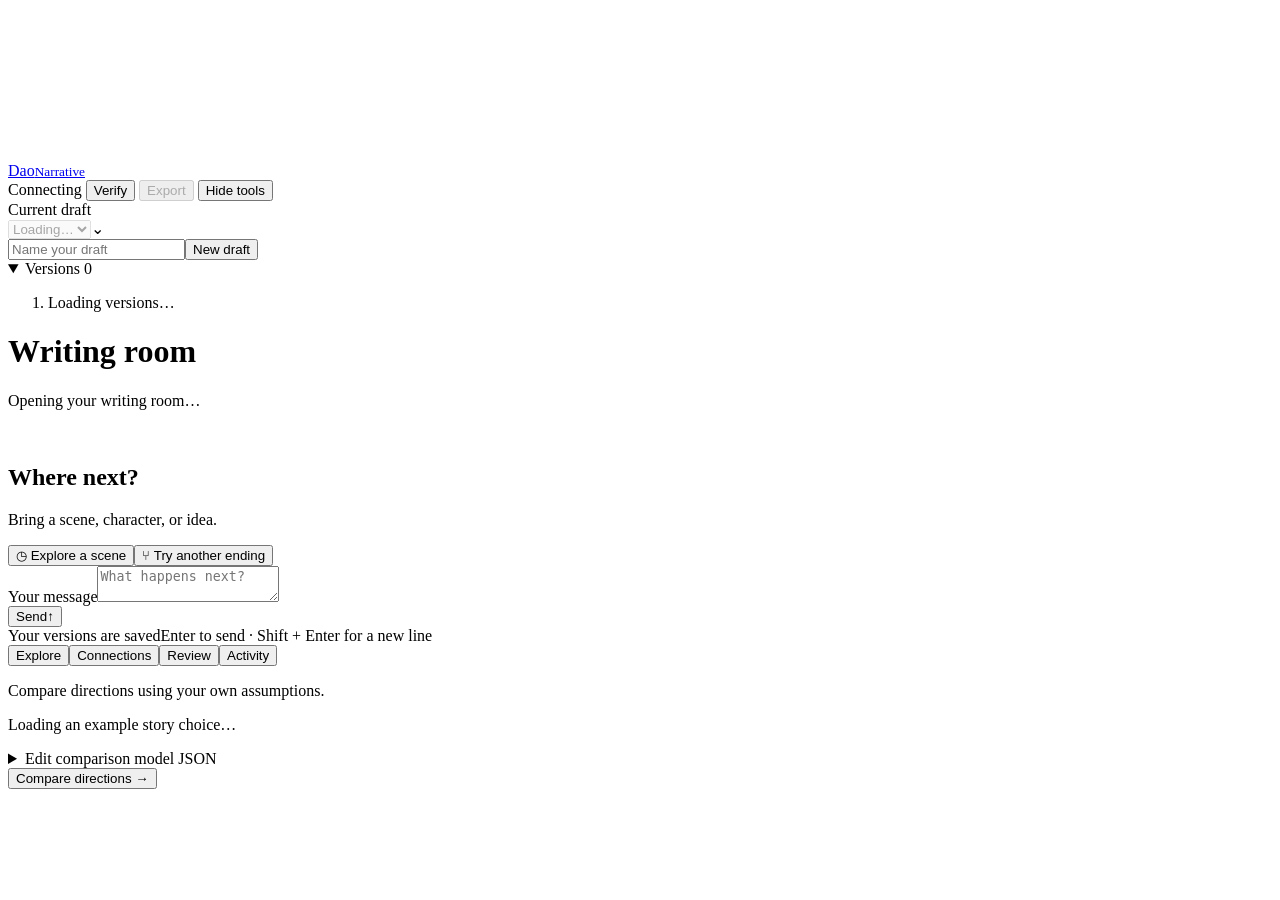
==== dao_narrative/static/index.html @ 558b45d9 "Separate Dao and Dao Narrative applications" ====
<!doctype html>
<html lang="en">
<head>
  <meta charset="utf-8">
  <meta name="viewport" content="width=device-width, initial-scale=1">
  <meta name="theme-color" content="#e8edf3">
  <title>Dao Narrative · Writing room</title>
  <link rel="stylesheet" href="/static/style.css">
  <link rel="icon" href="/static/dao.svg" type="image/svg+xml">
  <link rel="alternate icon" href="/static/dao.ico" type="image/vnd.microsoft.icon">
  <script src="/static/app.js" defer></script>
</head>
<body>
  <svg class="heading-effects" aria-hidden="true" focusable="false" xmlns="http://www.w3.org/2000/svg">
    <defs>
      <filter id="dao-light-heading" x="-5%" y="-10%" width="110%" height="120%" color-interpolation-filters="sRGB">
        <feMorphology in="SourceAlpha" operator="erode" radius="1" result="trimmed-strokes"/>
        <feComposite in="SourceAlpha" in2="trimmed-strokes" operator="arithmetic" k2="0.65" k3="0.35" result="light-strokes"/>
        <feComposite in="SourceGraphic" in2="light-strokes" operator="in"/>
      </filter>
    </defs>
  </svg>
  <div id="app-shell" class="app-shell tools-open">
    <header class="app-header">
      <a class="brand" href="/" aria-label="Dao Narrative home"><img class="dao-mark" src="/static/dao.svg" alt="" aria-hidden="true"><span class="brand-label"><span class="brand-name">Dao</span><small class="edition-label">Narrative</small></span></a>
      <div class="header-actions">
        <span id="provider-badge" class="badge"><span class="status-dot"></span>Connecting</span>
        <button id="verify-button" class="quiet-button" title="Check saved versions for inconsistencies" aria-label="Verify versions">Verify</button>
        <button id="export-button" class="quiet-button" aria-label="Export story" disabled>Export</button>
        <button id="tools-toggle" class="secondary-button tools-toggle" aria-controls="workspace-tools" aria-expanded="true">Hide tools</button>
      </div>
    </header>
    <div id="global-alert" class="global-alert" role="alert" hidden><span id="alert-message"></span><button id="alert-close" class="icon-button" aria-label="Dismiss error">×</button></div>

    <aside class="sidebar" aria-label="Story drafts">
      <label class="field-label" for="branch-select">Current draft</label>
      <div class="select-wrap"><select id="branch-select" aria-label="Current draft" disabled><option>Loading…</option></select><span aria-hidden="true">⌄</span></div>
      <div class="branch-creator"><input id="branch-name" maxlength="64" placeholder="Name your draft" aria-label="New draft name" data-mutation><button id="create-branch" class="secondary-button" title="Create another draft from this saved version" data-mutation>New draft</button></div>

      <details id="history-details" class="history-section" open>
        <summary class="sidebar-section-title">Versions <span id="history-count" class="count">0</span></summary>
        <ol id="history-list" class="history-list"><li class="muted loading-copy">Loading versions…</li></ol>
      </details>
    </aside>

    <main class="conversation-panel">
      <h1 class="sr-only">Writing room</h1>
      <p id="provider-description" class="mode-note">Opening your writing room…</p>
      <div id="messages" class="messages" aria-label="Writing conversation" aria-live="polite" aria-relevant="additions">
        <section class="empty-state"><img class="empty-emblem" src="/static/dao.svg" alt="" aria-hidden="true"><h2>Where next?</h2><p>Bring a scene, character, or idea.</p></section>
      </div>
      <div id="starter-prompts" class="starter-prompts"><button class="prompt-chip" data-prompt="Help me develop a scene by exploring its character goals, conflict, and possible turns." data-mutation><span>◷</span> Explore a scene</button><button class="prompt-chip" data-prompt="Help me explore two alternate endings, keeping the characters consistent and unresolved questions visible." data-mutation><span>⑂</span> Try another ending</button></div>
      <form id="chat-form" class="composer"><label class="sr-only" for="message-input">Your message</label><textarea id="message-input" rows="2" maxlength="8192" placeholder="What happens next?" data-mutation></textarea><div class="composer-bottom"><button id="send-button" class="send-button" type="submit" aria-label="Send message" data-mutation><span id="send-label">Send</span><span aria-hidden="true">↑</span></button></div></form>
      <footer class="conversation-footer"><span id="revision-label">Your versions are saved</span><span>Enter to send · Shift + Enter for a new line</span></footer>
    </main>

    <aside id="workspace-tools" class="inspector" aria-label="Story development tools">
      <div class="tabs" role="tablist" aria-label="Story tools"><button id="decision-tab" role="tab" aria-controls="decision-panel" aria-selected="true" tabindex="0" data-panel="decision-panel">Explore</button><button id="relationships-tab" role="tab" aria-controls="relationships-panel" aria-selected="false" tabindex="-1" data-panel="relationships-panel">Connections</button><button id="audit-tab" role="tab" aria-controls="audit-panel" aria-selected="false" tabindex="-1" data-panel="audit-panel">Review</button><button id="ledger-tab" role="tab" aria-controls="ledger-panel" aria-selected="false" tabindex="-1" data-panel="ledger-panel">Activity</button></div>
      <section id="decision-panel" role="tabpanel" aria-labelledby="decision-tab" class="tool-panel">
        <div class="tool-intro"><p>Compare directions using your own assumptions.</p></div>
        <div id="decision-preview" class="model-preview" aria-live="polite"><p class="empty-copy">Loading an example story choice…</p></div>
        <details id="decision-editor" class="editor-details">
          <summary>Edit comparison model <span class="summary-note">JSON</span></summary>
          <div class="section-label"><label for="decision-input">Possible outcomes</label><button id="decision-example" class="text-button" data-mutation>Reset to example</button></div>
          <textarea id="decision-input" class="code-input" rows="13" spellcheck="false" aria-describedby="decision-help" data-mutation>{}</textarea><p id="decision-help" class="field-help">Set probabilities, payoffs, costs, and reversibility. Example values are illustrative, not literary scores.</p>
        </details>
        <button id="decision-run" class="primary-button full-width" data-mutation>Compare directions <span aria-hidden="true">→</span></button>
        <div id="decision-result" class="result-area" aria-live="polite"></div>
      </section>
      <section id="relationships-panel" role="tabpanel" aria-labelledby="relationships-tab" class="tool-panel" hidden>
        <div class="tool-intro"><p>Link characters, goals, and choices.</p></div>
        <div id="relationship-summary" class="relationship-summary" aria-live="polite"></div>
        <p class="field-help">Model diagnostics, not a continuity score.</p>
        <div class="section-label"><span>Unresolved conflicts</span><span id="conflict-count" class="count">0</span></div>
        <div id="relationship-conflicts" class="event-list"></div>
        <details class="relationship-details"><summary>Inspect connection records and estimates</summary><div id="relationship-details"></div></details>
        <button id="relationship-refresh" class="text-button" data-mutation>Refresh connections</button>
        <details class="editor-details">
        <summary>Add or update a connection <span class="summary-note">JSON</span></summary>
        <div class="section-label"><label for="relationship-input">Connection operation</label></div>
        <p id="relationship-help" class="field-help">Save one operation at a time. Definitions stay fixed; a new assessment does not resolve an existing conflict. Replace example sources with your notes.</p>
        <div class="relationship-examples" aria-label="Relationship operation examples">
          <button class="text-button" data-relationship-example="action" data-mutation>1. Choice</button><button class="text-button" data-relationship-example="goal" data-mutation>2. Goal</button><button class="text-button" data-relationship-example="relation" data-mutation>3. Relation</button><button class="text-button" data-relationship-example="assess" data-mutation>4. Assess</button><button class="text-button" data-relationship-example="unknown" data-mutation>Set unknown</button><button class="text-button" data-relationship-example="observe" data-mutation>Record observation</button><button class="text-button" data-relationship-example="reassess" data-mutation>Reassess</button><button class="text-button" data-relationship-example="resolve" data-mutation>Resolve conflict</button>
        </div>
        <textarea id="relationship-input" class="code-input" rows="13" spellcheck="false" aria-describedby="relationship-help" data-mutation>{}</textarea>
        <button id="relationship-save" class="primary-button full-width" data-mutation>Save operation <span aria-hidden="true">→</span></button>
        </details>
        <p id="relationship-status" class="field-help" role="status"></p>
      </section>
      <section id="audit-panel" role="tabpanel" aria-labelledby="audit-tab" class="tool-panel" hidden>
        <div class="tool-intro"><p>Check a claim against your sources. You decide canon.</p></div>
        <label class="field-label" for="audit-claim">Story claim to review</label><input id="audit-claim" class="wide-input" value="Mara knows the letter was forged before the final scene." maxlength="4000" data-mutation>
        <div class="section-label evidence-heading"><span>Notes and excerpts</span><button id="add-evidence" class="text-button" data-mutation>Add source</button></div><p class="field-help">Replace example sources. Include contradictions.</p>
        <div id="evidence-list" class="evidence-list"></div>
        <button id="audit-run" class="primary-button full-width" data-mutation>Review claim <span aria-hidden="true">→</span></button><div id="audit-result" class="result-area" aria-live="polite"></div>
        <details class="artifact-section"><summary>Save a manuscript</summary><p class="field-help">Saving requires a review for this exact document and its current connections, without an action scope or unresolved severe conflicts.</p><label class="field-label" for="artifact-name">Document name</label><input id="artifact-name" class="wide-input" value="scene.md" data-mutation><label class="field-label spaced" for="artifact-content">Content</label><textarea id="artifact-content" rows="4" placeholder="Your scene or story notes…" data-mutation></textarea><button id="artifact-prepare" class="secondary-button full-width" data-mutation>Prepare review</button><button id="artifact-save" class="secondary-button full-width" data-mutation>Save document</button><p id="artifact-status" class="field-help" role="status"></p></details>
      </section>
      <section id="ledger-panel" role="tabpanel" aria-labelledby="ledger-tab" class="tool-panel" hidden>
        <div id="usage-totals" class="usage-totals"></div><div id="budget-display" class="budget-display"></div><div class="section-label"><span>Usage entries</span><span id="usage-count" class="count">0</span></div><div id="usage-entries" class="ledger-entries"></div>
        <details class="working-memory" open><summary>Story notes</summary><pre id="memory-preview" class="json-preview">{}</pre><label class="field-label" for="memory-key">Note name</label><input id="memory-key" class="wide-input" placeholder="e.g. protagonist_motive" maxlength="128" data-mutation><label class="field-label spaced" for="memory-value">Note</label><textarea id="memory-value" rows="2" placeholder="What should this draft remember?" data-mutation></textarea><button id="memory-save" class="secondary-button full-width" data-mutation>Save note</button></details>
        <details class="event-trail"><summary>Reviews and writing activity</summary><div id="event-list" class="event-list"></div></details>
        <details class="saved-artifacts"><summary>Manuscripts and notes</summary><div id="artifact-list" class="event-list"></div></details>
      </section>
    </aside>
  </div>
  <div id="toast" class="toast" role="status" aria-live="polite" hidden></div>
</body>
</html>
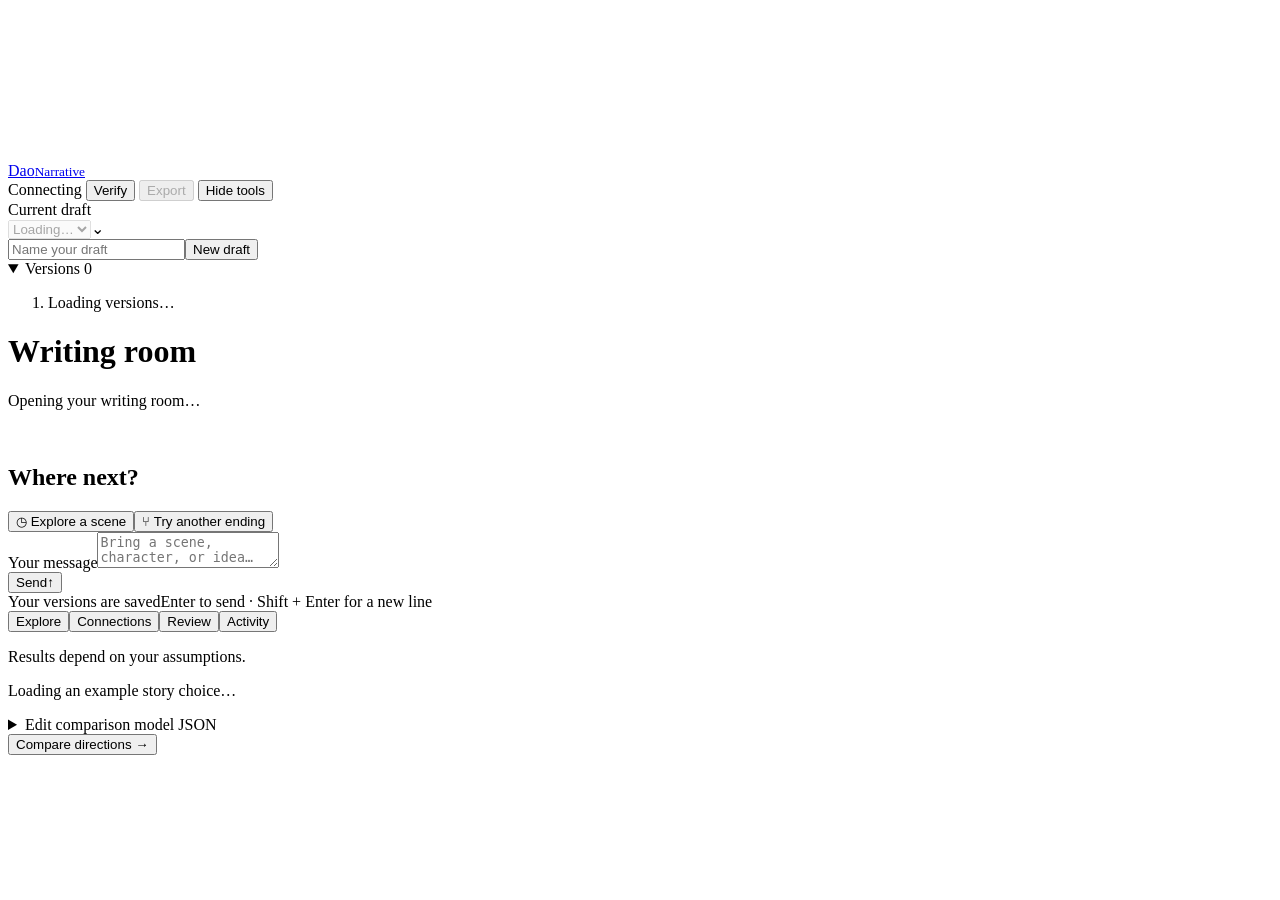
==== commit 05d5480b: "Trim redundant Dao Narrative interface text" ====
--- a/dao_narrative/static/index.html
+++ b/dao_narrative/static/index.html
@@ -47,37 +47,36 @@
       <h1 class="sr-only">Writing room</h1>
       <p id="provider-description" class="mode-note">Opening your writing room…</p>
       <div id="messages" class="messages" aria-label="Writing conversation" aria-live="polite" aria-relevant="additions">
-        <section class="empty-state"><img class="empty-emblem" src="/static/dao.svg" alt="" aria-hidden="true"><h2>Where next?</h2><p>Bring a scene, character, or idea.</p></section>
+        <section class="empty-state"><img class="empty-emblem" src="/static/dao.svg" alt="" aria-hidden="true"><h2>Where next?</h2></section>
       </div>
       <div id="starter-prompts" class="starter-prompts"><button class="prompt-chip" data-prompt="Help me develop a scene by exploring its character goals, conflict, and possible turns." data-mutation><span>◷</span> Explore a scene</button><button class="prompt-chip" data-prompt="Help me explore two alternate endings, keeping the characters consistent and unresolved questions visible." data-mutation><span>⑂</span> Try another ending</button></div>
-      <form id="chat-form" class="composer"><label class="sr-only" for="message-input">Your message</label><textarea id="message-input" rows="2" maxlength="8192" placeholder="What happens next?" data-mutation></textarea><div class="composer-bottom"><button id="send-button" class="send-button" type="submit" aria-label="Send message" data-mutation><span id="send-label">Send</span><span aria-hidden="true">↑</span></button></div></form>
+      <form id="chat-form" class="composer"><label class="sr-only" for="message-input">Your message</label><textarea id="message-input" rows="2" maxlength="8192" placeholder="Bring a scene, character, or idea…" data-mutation></textarea><div class="composer-bottom"><button id="send-button" class="send-button" type="submit" aria-label="Send message" data-mutation><span id="send-label">Send</span><span aria-hidden="true">↑</span></button></div></form>
       <footer class="conversation-footer"><span id="revision-label">Your versions are saved</span><span>Enter to send · Shift + Enter for a new line</span></footer>
     </main>
 
     <aside id="workspace-tools" class="inspector" aria-label="Story development tools">
       <div class="tabs" role="tablist" aria-label="Story tools"><button id="decision-tab" role="tab" aria-controls="decision-panel" aria-selected="true" tabindex="0" data-panel="decision-panel">Explore</button><button id="relationships-tab" role="tab" aria-controls="relationships-panel" aria-selected="false" tabindex="-1" data-panel="relationships-panel">Connections</button><button id="audit-tab" role="tab" aria-controls="audit-panel" aria-selected="false" tabindex="-1" data-panel="audit-panel">Review</button><button id="ledger-tab" role="tab" aria-controls="ledger-panel" aria-selected="false" tabindex="-1" data-panel="ledger-panel">Activity</button></div>
       <section id="decision-panel" role="tabpanel" aria-labelledby="decision-tab" class="tool-panel">
-        <div class="tool-intro"><p>Compare directions using your own assumptions.</p></div>
+        <div class="tool-intro"><p>Results depend on your assumptions.</p></div>
         <div id="decision-preview" class="model-preview" aria-live="polite"><p class="empty-copy">Loading an example story choice…</p></div>
         <details id="decision-editor" class="editor-details">
           <summary>Edit comparison model <span class="summary-note">JSON</span></summary>
-          <div class="section-label"><label for="decision-input">Possible outcomes</label><button id="decision-example" class="text-button" data-mutation>Reset to example</button></div>
+          <div class="section-label"><label class="sr-only" for="decision-input">Comparison model</label><button id="decision-example" class="text-button" data-mutation>Reset to example</button></div>
           <textarea id="decision-input" class="code-input" rows="13" spellcheck="false" aria-describedby="decision-help" data-mutation>{}</textarea><p id="decision-help" class="field-help">Set probabilities, payoffs, costs, and reversibility. Example values are illustrative, not literary scores.</p>
         </details>
         <button id="decision-run" class="primary-button full-width" data-mutation>Compare directions <span aria-hidden="true">→</span></button>
         <div id="decision-result" class="result-area" aria-live="polite"></div>
       </section>
       <section id="relationships-panel" role="tabpanel" aria-labelledby="relationships-tab" class="tool-panel" hidden>
-        <div class="tool-intro"><p>Link characters, goals, and choices.</p></div>
         <div id="relationship-summary" class="relationship-summary" aria-live="polite"></div>
         <p class="field-help">Model diagnostics, not a continuity score.</p>
         <div class="section-label"><span>Unresolved conflicts</span><span id="conflict-count" class="count">0</span></div>
         <div id="relationship-conflicts" class="event-list"></div>
-        <details class="relationship-details"><summary>Inspect connection records and estimates</summary><div id="relationship-details"></div></details>
+        <details class="relationship-details"><summary>Connection details</summary><div id="relationship-details"></div></details>
         <button id="relationship-refresh" class="text-button" data-mutation>Refresh connections</button>
         <details class="editor-details">
-        <summary>Add or update a connection <span class="summary-note">JSON</span></summary>
-        <div class="section-label"><label for="relationship-input">Connection operation</label></div>
+        <summary>Link characters, goals, and choices <span class="summary-note">JSON</span></summary>
+        <label class="sr-only" for="relationship-input">Connection operation</label>
         <p id="relationship-help" class="field-help">Save one operation at a time. Definitions stay fixed; a new assessment does not resolve an existing conflict. Replace example sources with your notes.</p>
         <div class="relationship-examples" aria-label="Relationship operation examples">
           <button class="text-button" data-relationship-example="action" data-mutation>1. Choice</button><button class="text-button" data-relationship-example="goal" data-mutation>2. Goal</button><button class="text-button" data-relationship-example="relation" data-mutation>3. Relation</button><button class="text-button" data-relationship-example="assess" data-mutation>4. Assess</button><button class="text-button" data-relationship-example="unknown" data-mutation>Set unknown</button><button class="text-button" data-relationship-example="observe" data-mutation>Record observation</button><button class="text-button" data-relationship-example="reassess" data-mutation>Reassess</button><button class="text-button" data-relationship-example="resolve" data-mutation>Resolve conflict</button>
@@ -88,18 +87,18 @@
         <p id="relationship-status" class="field-help" role="status"></p>
       </section>
       <section id="audit-panel" role="tabpanel" aria-labelledby="audit-tab" class="tool-panel" hidden>
-        <div class="tool-intro"><p>Check a claim against your sources. You decide canon.</p></div>
-        <label class="field-label" for="audit-claim">Story claim to review</label><input id="audit-claim" class="wide-input" value="Mara knows the letter was forged before the final scene." maxlength="4000" data-mutation>
+        <div class="tool-intro"><p>You decide canon.</p></div>
+        <label class="field-label" for="audit-claim">Claim</label><input id="audit-claim" class="wide-input" value="Mara knows the letter was forged before the final scene." maxlength="4000" data-mutation>
         <div class="section-label evidence-heading"><span>Notes and excerpts</span><button id="add-evidence" class="text-button" data-mutation>Add source</button></div><p class="field-help">Replace example sources. Include contradictions.</p>
         <div id="evidence-list" class="evidence-list"></div>
         <button id="audit-run" class="primary-button full-width" data-mutation>Review claim <span aria-hidden="true">→</span></button><div id="audit-result" class="result-area" aria-live="polite"></div>
-        <details class="artifact-section"><summary>Save a manuscript</summary><p class="field-help">Saving requires a review for this exact document and its current connections, without an action scope or unresolved severe conflicts.</p><label class="field-label" for="artifact-name">Document name</label><input id="artifact-name" class="wide-input" value="scene.md" data-mutation><label class="field-label spaced" for="artifact-content">Content</label><textarea id="artifact-content" rows="4" placeholder="Your scene or story notes…" data-mutation></textarea><button id="artifact-prepare" class="secondary-button full-width" data-mutation>Prepare review</button><button id="artifact-save" class="secondary-button full-width" data-mutation>Save document</button><p id="artifact-status" class="field-help" role="status"></p></details>
+        <details class="artifact-section"><summary>Manuscript</summary><p class="field-help">Saving requires a review for this exact document and its current connections, without an action scope or unresolved severe conflicts.</p><label class="field-label" for="artifact-name">Name</label><input id="artifact-name" class="wide-input" value="scene.md" data-mutation><label class="field-label spaced" for="artifact-content">Content</label><textarea id="artifact-content" rows="4" data-mutation></textarea><button id="artifact-prepare" class="secondary-button full-width" data-mutation>Prepare review</button><button id="artifact-save" class="secondary-button full-width" data-mutation>Save document</button><p id="artifact-status" class="field-help" role="status"></p></details>
       </section>
       <section id="ledger-panel" role="tabpanel" aria-labelledby="ledger-tab" class="tool-panel" hidden>
         <div id="usage-totals" class="usage-totals"></div><div id="budget-display" class="budget-display"></div><div class="section-label"><span>Usage entries</span><span id="usage-count" class="count">0</span></div><div id="usage-entries" class="ledger-entries"></div>
-        <details class="working-memory" open><summary>Story notes</summary><pre id="memory-preview" class="json-preview">{}</pre><label class="field-label" for="memory-key">Note name</label><input id="memory-key" class="wide-input" placeholder="e.g. protagonist_motive" maxlength="128" data-mutation><label class="field-label spaced" for="memory-value">Note</label><textarea id="memory-value" rows="2" placeholder="What should this draft remember?" data-mutation></textarea><button id="memory-save" class="secondary-button full-width" data-mutation>Save note</button></details>
-        <details class="event-trail"><summary>Reviews and writing activity</summary><div id="event-list" class="event-list"></div></details>
-        <details class="saved-artifacts"><summary>Manuscripts and notes</summary><div id="artifact-list" class="event-list"></div></details>
+        <details class="working-memory" open><summary>Story notes</summary><pre id="memory-preview" class="json-preview">{}</pre><label class="field-label" for="memory-key">Name</label><input id="memory-key" class="wide-input" placeholder="e.g. protagonist_motive" maxlength="128" data-mutation><label class="field-label spaced" for="memory-value">Content</label><textarea id="memory-value" rows="2" data-mutation></textarea><button id="memory-save" class="secondary-button full-width" data-mutation>Save note</button></details>
+        <details class="event-trail"><summary>History</summary><div id="event-list" class="event-list"></div></details>
+        <details class="saved-artifacts"><summary>Saved documents</summary><div id="artifact-list" class="event-list"></div></details>
       </section>
     </aside>
   </div>
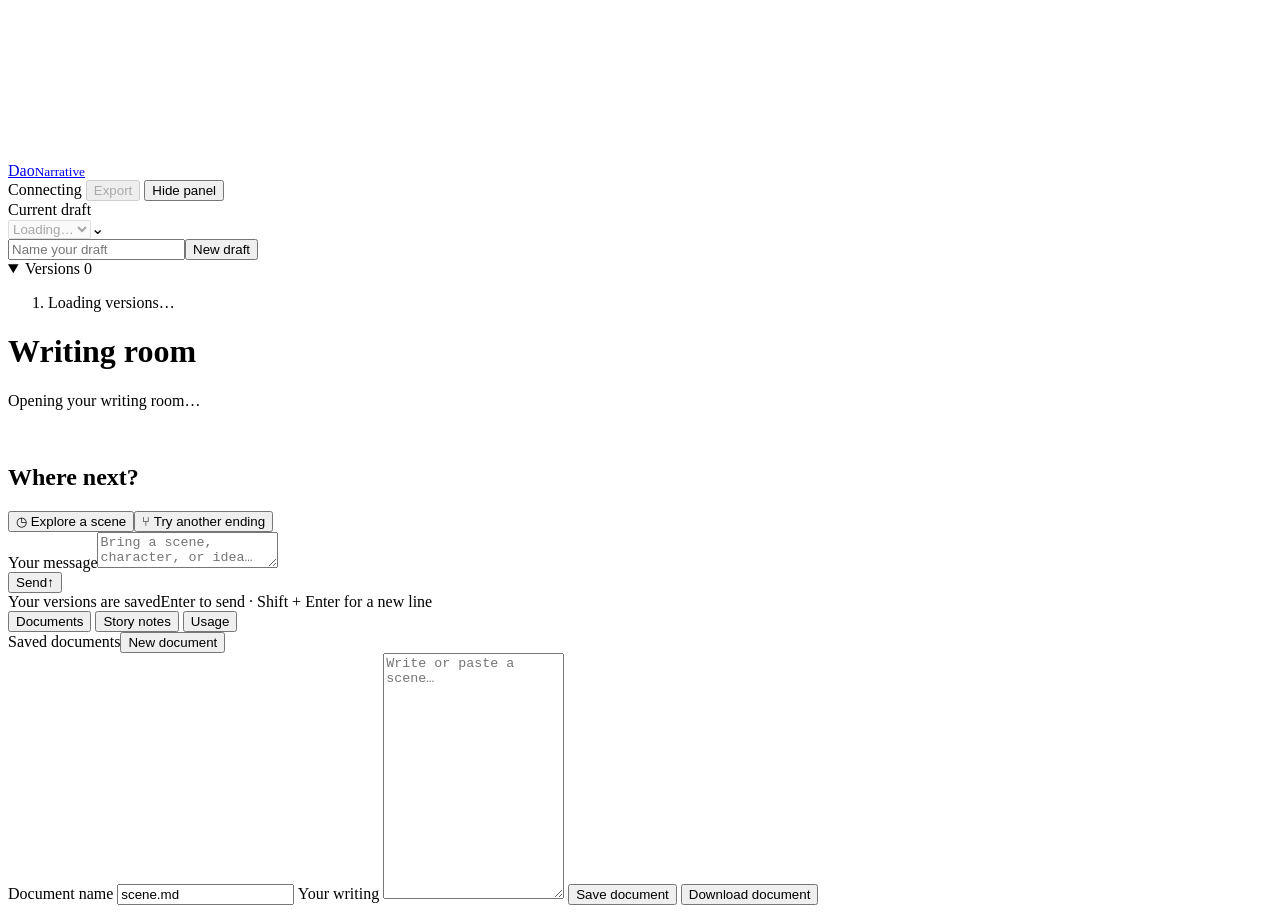
==== commit 6b7cc470: "Simplify Dao Narrative into a writing workspace" ====
--- a/dao_narrative/static/index.html
+++ b/dao_narrative/static/index.html
@@ -10,7 +10,7 @@
   <link rel="alternate icon" href="/static/dao.ico" type="image/vnd.microsoft.icon">
   <script src="/static/app.js" defer></script>
 </head>
-<body>
+<body class="narrative">
   <svg class="heading-effects" aria-hidden="true" focusable="false" xmlns="http://www.w3.org/2000/svg">
     <defs>
       <filter id="dao-light-heading" x="-5%" y="-10%" width="110%" height="120%" color-interpolation-filters="sRGB">
@@ -25,9 +25,8 @@
       <a class="brand" href="/" aria-label="Dao Narrative home"><img class="dao-mark" src="/static/dao.svg" alt="" aria-hidden="true"><span class="brand-label"><span class="brand-name">Dao</span><small class="edition-label">Narrative</small></span></a>
       <div class="header-actions">
         <span id="provider-badge" class="badge"><span class="status-dot"></span>Connecting</span>
-        <button id="verify-button" class="quiet-button" title="Check saved versions for inconsistencies" aria-label="Verify versions">Verify</button>
         <button id="export-button" class="quiet-button" aria-label="Export story" disabled>Export</button>
-        <button id="tools-toggle" class="secondary-button tools-toggle" aria-controls="workspace-tools" aria-expanded="true">Hide tools</button>
+        <button id="tools-toggle" class="secondary-button tools-toggle" aria-controls="workspace-tools" aria-expanded="true">Hide panel</button>
       </div>
     </header>
     <div id="global-alert" class="global-alert" role="alert" hidden><span id="alert-message"></span><button id="alert-close" class="icon-button" aria-label="Dismiss error">×</button></div>
@@ -54,51 +53,33 @@
       <footer class="conversation-footer"><span id="revision-label">Your versions are saved</span><span>Enter to send · Shift + Enter for a new line</span></footer>
     </main>
 
-    <aside id="workspace-tools" class="inspector" aria-label="Story development tools">
-      <div class="tabs" role="tablist" aria-label="Story tools"><button id="decision-tab" role="tab" aria-controls="decision-panel" aria-selected="true" tabindex="0" data-panel="decision-panel">Explore</button><button id="relationships-tab" role="tab" aria-controls="relationships-panel" aria-selected="false" tabindex="-1" data-panel="relationships-panel">Connections</button><button id="audit-tab" role="tab" aria-controls="audit-panel" aria-selected="false" tabindex="-1" data-panel="audit-panel">Review</button><button id="ledger-tab" role="tab" aria-controls="ledger-panel" aria-selected="false" tabindex="-1" data-panel="ledger-panel">Activity</button></div>
-      <section id="decision-panel" role="tabpanel" aria-labelledby="decision-tab" class="tool-panel">
-        <div class="tool-intro"><p>Results depend on your assumptions.</p></div>
-        <div id="decision-preview" class="model-preview" aria-live="polite"><p class="empty-copy">Loading an example story choice…</p></div>
-        <details id="decision-editor" class="editor-details">
-          <summary>Edit comparison model <span class="summary-note">JSON</span></summary>
-          <div class="section-label"><label class="sr-only" for="decision-input">Comparison model</label><button id="decision-example" class="text-button" data-mutation>Reset to example</button></div>
-          <textarea id="decision-input" class="code-input" rows="13" spellcheck="false" aria-describedby="decision-help" data-mutation>{}</textarea><p id="decision-help" class="field-help">Set probabilities, payoffs, costs, and reversibility. Example values are illustrative, not literary scores.</p>
-        </details>
-        <button id="decision-run" class="primary-button full-width" data-mutation>Compare directions <span aria-hidden="true">→</span></button>
-        <div id="decision-result" class="result-area" aria-live="polite"></div>
+    <aside id="workspace-tools" class="inspector" aria-label="Notes and documents">
+      <div class="tabs" role="tablist" aria-label="Writing tools">
+        <button id="documents-tab" role="tab" aria-controls="documents-panel" aria-selected="true" tabindex="0" data-panel="documents-panel">Documents</button>
+        <button id="notes-tab" role="tab" aria-controls="notes-panel" aria-selected="false" tabindex="-1" data-panel="notes-panel">Story notes</button>
+        <button id="usage-tab" role="tab" aria-controls="usage-panel" aria-selected="false" tabindex="-1" data-panel="usage-panel">Usage</button>
+      </div>
+      <section id="documents-panel" role="tabpanel" aria-labelledby="documents-tab" class="tool-panel">
+        <div class="section-label"><span>Saved documents</span><button id="document-new" class="text-button" data-mutation>New document</button></div>
+        <div id="document-list" class="event-list"></div>
+        <label class="field-label spaced" for="document-name">Document name</label>
+        <input id="document-name" class="wide-input" value="scene.md" maxlength="100" data-mutation>
+        <label class="field-label spaced" for="document-content">Your writing</label>
+        <textarea id="document-content" rows="16" maxlength="32768" placeholder="Write or paste a scene…" data-mutation></textarea>
+        <button id="document-save" class="primary-button full-width" data-mutation>Save document</button>
+        <button id="document-download" class="secondary-button full-width" data-mutation>Download document</button>
+        <p id="document-status" class="field-help" role="status"></p>
       </section>
-      <section id="relationships-panel" role="tabpanel" aria-labelledby="relationships-tab" class="tool-panel" hidden>
-        <div id="relationship-summary" class="relationship-summary" aria-live="polite"></div>
-        <p class="field-help">Model diagnostics, not a continuity score.</p>
-        <div class="section-label"><span>Unresolved conflicts</span><span id="conflict-count" class="count">0</span></div>
-        <div id="relationship-conflicts" class="event-list"></div>
-        <details class="relationship-details"><summary>Connection details</summary><div id="relationship-details"></div></details>
-        <button id="relationship-refresh" class="text-button" data-mutation>Refresh connections</button>
-        <details class="editor-details">
-        <summary>Link characters, goals, and choices <span class="summary-note">JSON</span></summary>
-        <label class="sr-only" for="relationship-input">Connection operation</label>
-        <p id="relationship-help" class="field-help">Save one operation at a time. Definitions stay fixed; a new assessment does not resolve an existing conflict. Replace example sources with your notes.</p>
-        <div class="relationship-examples" aria-label="Relationship operation examples">
-          <button class="text-button" data-relationship-example="action" data-mutation>1. Choice</button><button class="text-button" data-relationship-example="goal" data-mutation>2. Goal</button><button class="text-button" data-relationship-example="relation" data-mutation>3. Relation</button><button class="text-button" data-relationship-example="assess" data-mutation>4. Assess</button><button class="text-button" data-relationship-example="unknown" data-mutation>Set unknown</button><button class="text-button" data-relationship-example="observe" data-mutation>Record observation</button><button class="text-button" data-relationship-example="reassess" data-mutation>Reassess</button><button class="text-button" data-relationship-example="resolve" data-mutation>Resolve conflict</button>
-        </div>
-        <textarea id="relationship-input" class="code-input" rows="13" spellcheck="false" aria-describedby="relationship-help" data-mutation>{}</textarea>
-        <button id="relationship-save" class="primary-button full-width" data-mutation>Save operation <span aria-hidden="true">→</span></button>
-        </details>
-        <p id="relationship-status" class="field-help" role="status"></p>
+      <section id="notes-panel" role="tabpanel" aria-labelledby="notes-tab" class="tool-panel" hidden>
+        <div id="note-list" class="event-list"></div>
+        <label class="field-label spaced" for="memory-key">Note name</label>
+        <input id="memory-key" class="wide-input" placeholder="e.g. Mara’s motive" maxlength="100" data-mutation>
+        <label class="field-label spaced" for="memory-value">Story detail</label>
+        <textarea id="memory-value" rows="6" maxlength="4000" data-mutation></textarea>
+        <button id="memory-save" class="primary-button full-width" data-mutation>Save note</button>
       </section>
-      <section id="audit-panel" role="tabpanel" aria-labelledby="audit-tab" class="tool-panel" hidden>
-        <div class="tool-intro"><p>You decide canon.</p></div>
-        <label class="field-label" for="audit-claim">Claim</label><input id="audit-claim" class="wide-input" value="Mara knows the letter was forged before the final scene." maxlength="4000" data-mutation>
-        <div class="section-label evidence-heading"><span>Notes and excerpts</span><button id="add-evidence" class="text-button" data-mutation>Add source</button></div><p class="field-help">Replace example sources. Include contradictions.</p>
-        <div id="evidence-list" class="evidence-list"></div>
-        <button id="audit-run" class="primary-button full-width" data-mutation>Review claim <span aria-hidden="true">→</span></button><div id="audit-result" class="result-area" aria-live="polite"></div>
-        <details class="artifact-section"><summary>Manuscript</summary><p class="field-help">Saving requires a review for this exact document and its current connections, without an action scope or unresolved severe conflicts.</p><label class="field-label" for="artifact-name">Name</label><input id="artifact-name" class="wide-input" value="scene.md" data-mutation><label class="field-label spaced" for="artifact-content">Content</label><textarea id="artifact-content" rows="4" data-mutation></textarea><button id="artifact-prepare" class="secondary-button full-width" data-mutation>Prepare review</button><button id="artifact-save" class="secondary-button full-width" data-mutation>Save document</button><p id="artifact-status" class="field-help" role="status"></p></details>
-      </section>
-      <section id="ledger-panel" role="tabpanel" aria-labelledby="ledger-tab" class="tool-panel" hidden>
-        <div id="usage-totals" class="usage-totals"></div><div id="budget-display" class="budget-display"></div><div class="section-label"><span>Usage entries</span><span id="usage-count" class="count">0</span></div><div id="usage-entries" class="ledger-entries"></div>
-        <details class="working-memory" open><summary>Story notes</summary><pre id="memory-preview" class="json-preview">{}</pre><label class="field-label" for="memory-key">Name</label><input id="memory-key" class="wide-input" placeholder="e.g. protagonist_motive" maxlength="128" data-mutation><label class="field-label spaced" for="memory-value">Content</label><textarea id="memory-value" rows="2" data-mutation></textarea><button id="memory-save" class="secondary-button full-width" data-mutation>Save note</button></details>
-        <details class="event-trail"><summary>History</summary><div id="event-list" class="event-list"></div></details>
-        <details class="saved-artifacts"><summary>Saved documents</summary><div id="artifact-list" class="event-list"></div></details>
+      <section id="usage-panel" role="tabpanel" aria-labelledby="usage-tab" class="tool-panel" hidden>
+        <p id="usage-summary"></p><p id="usage-cost" class="field-help"></p>
       </section>
     </aside>
   </div>
